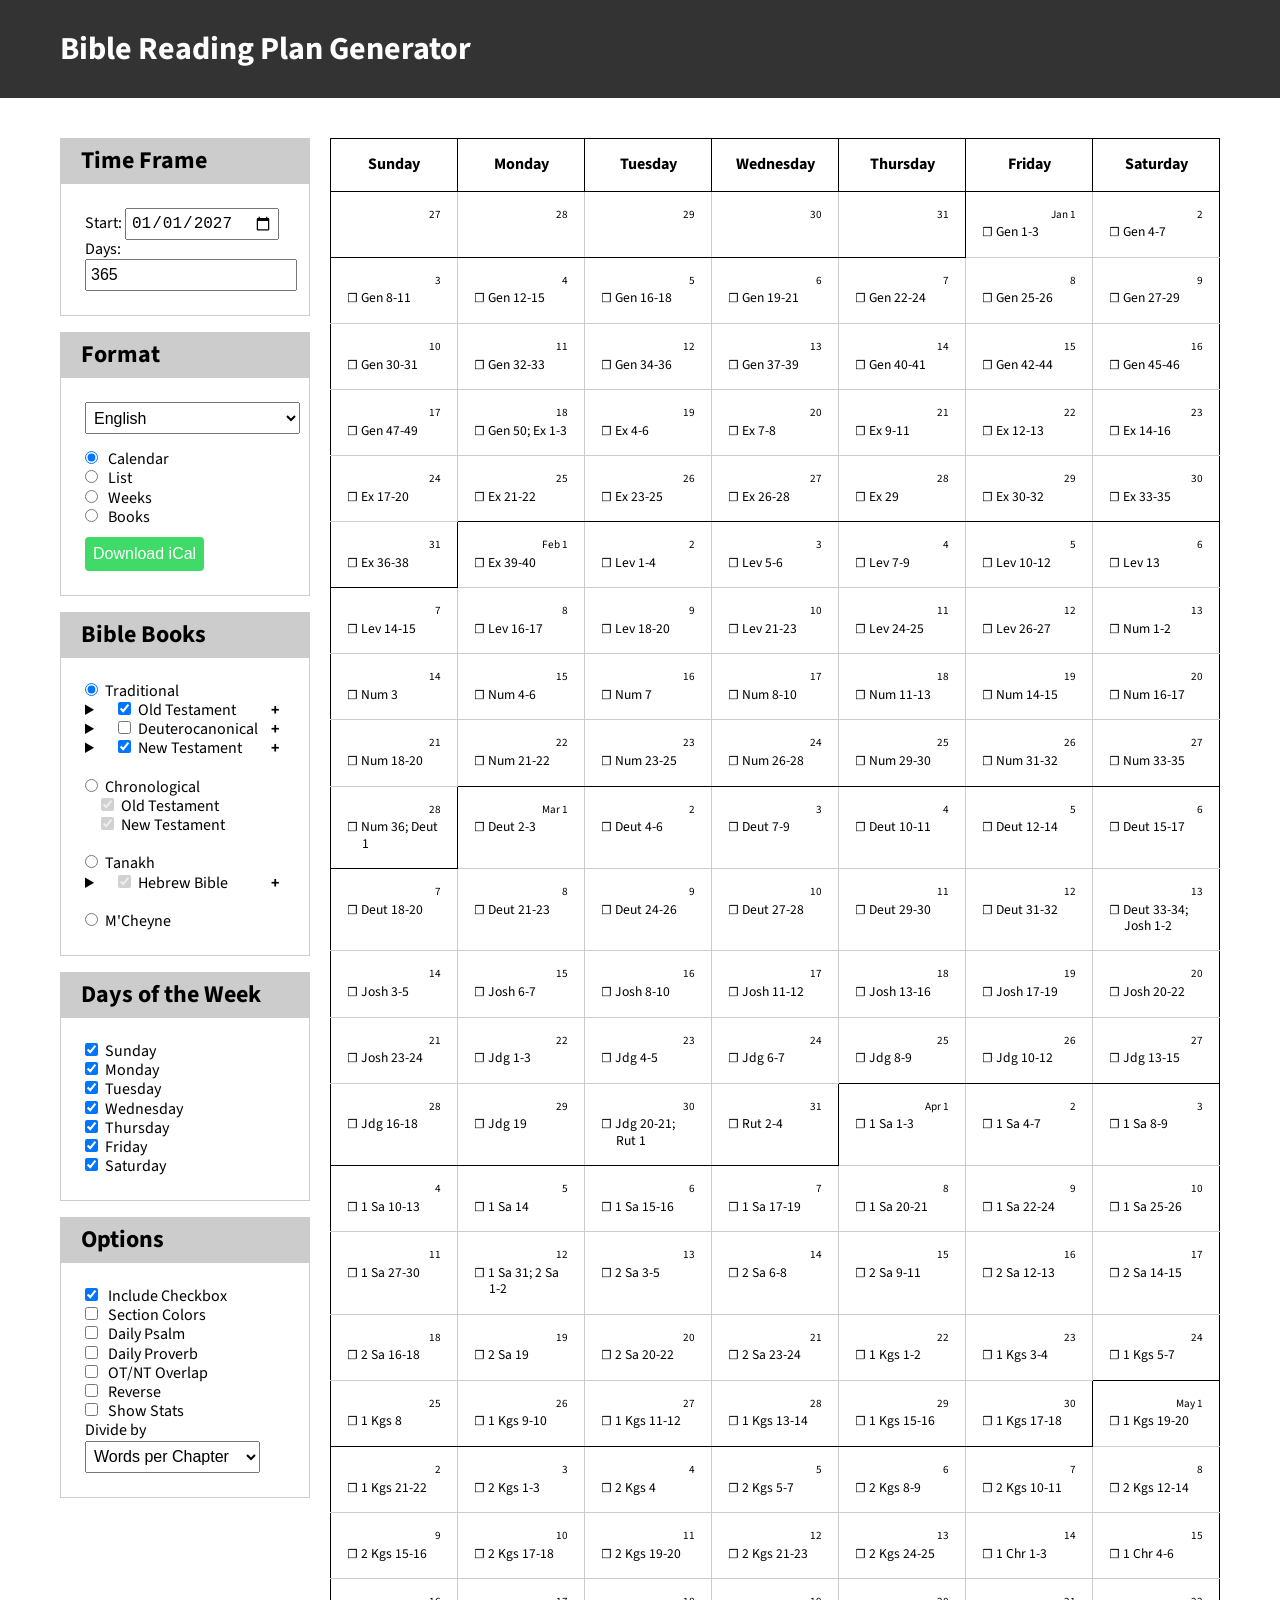
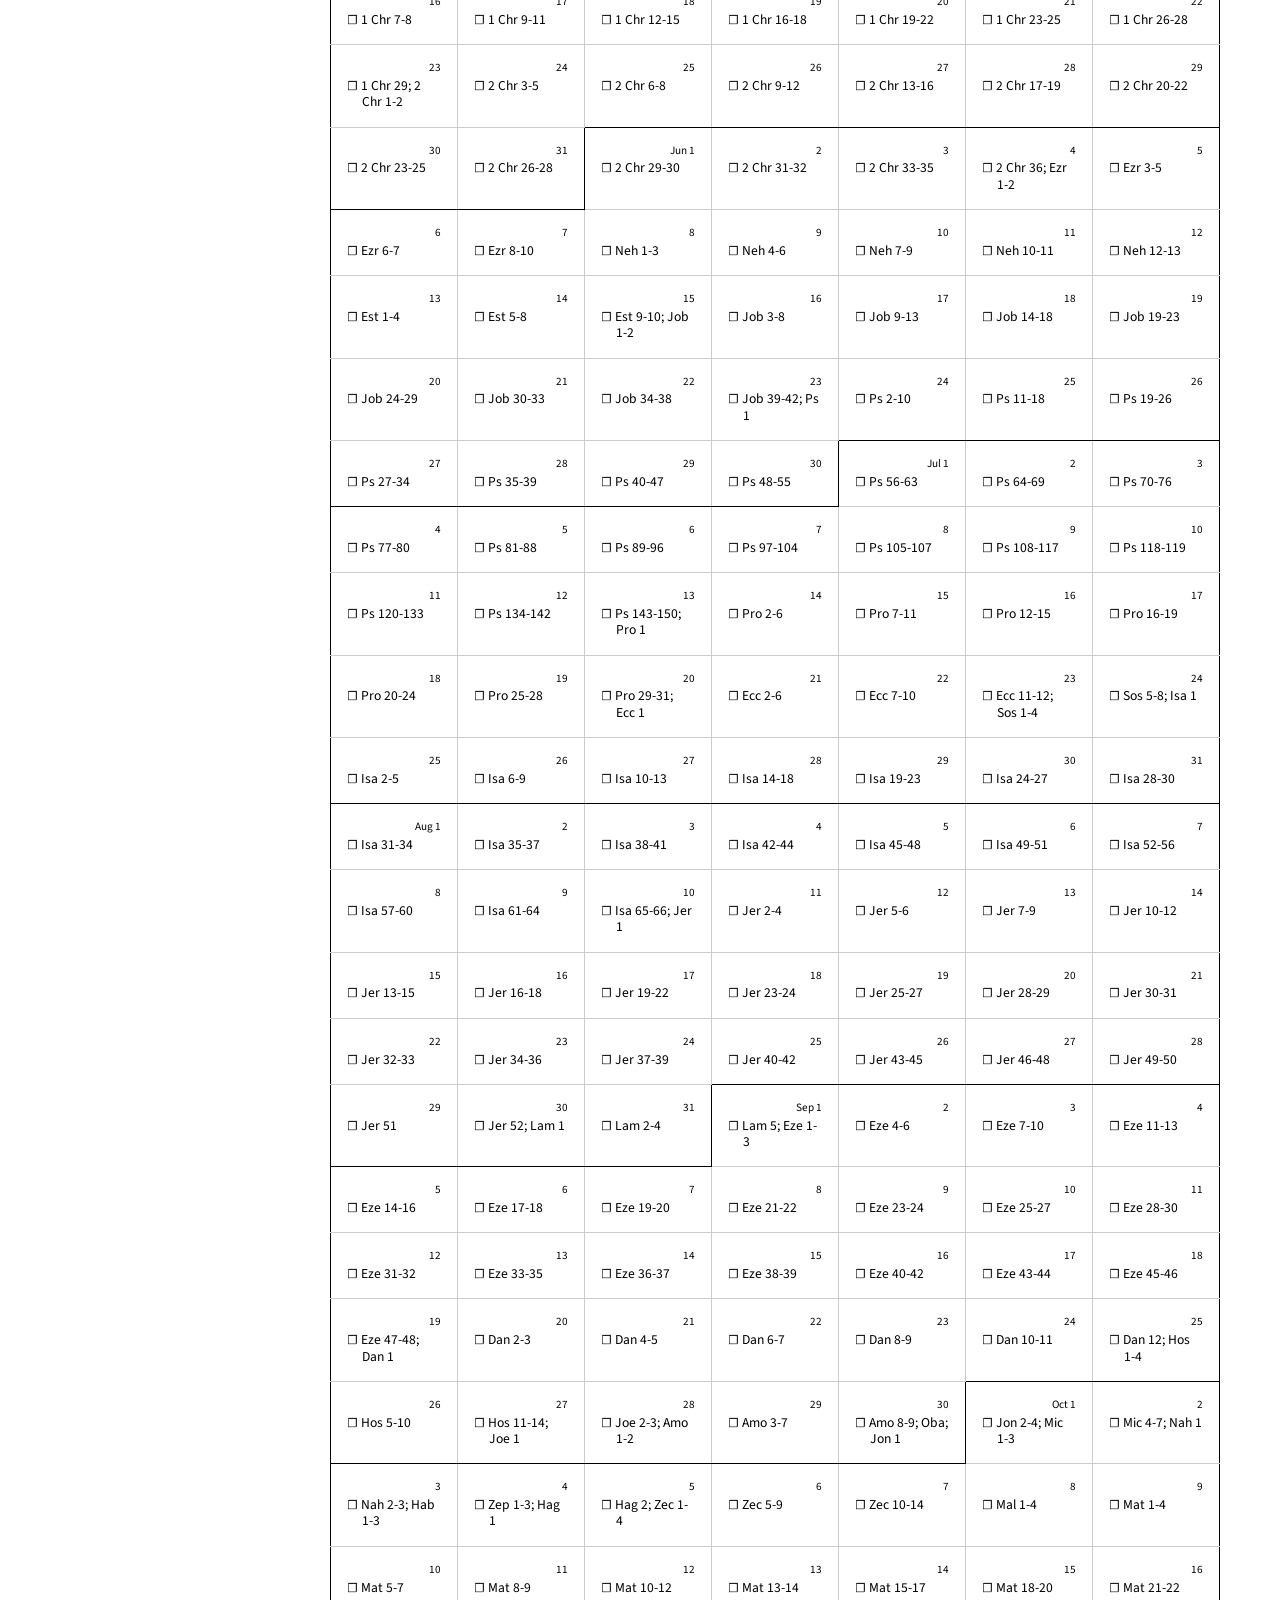
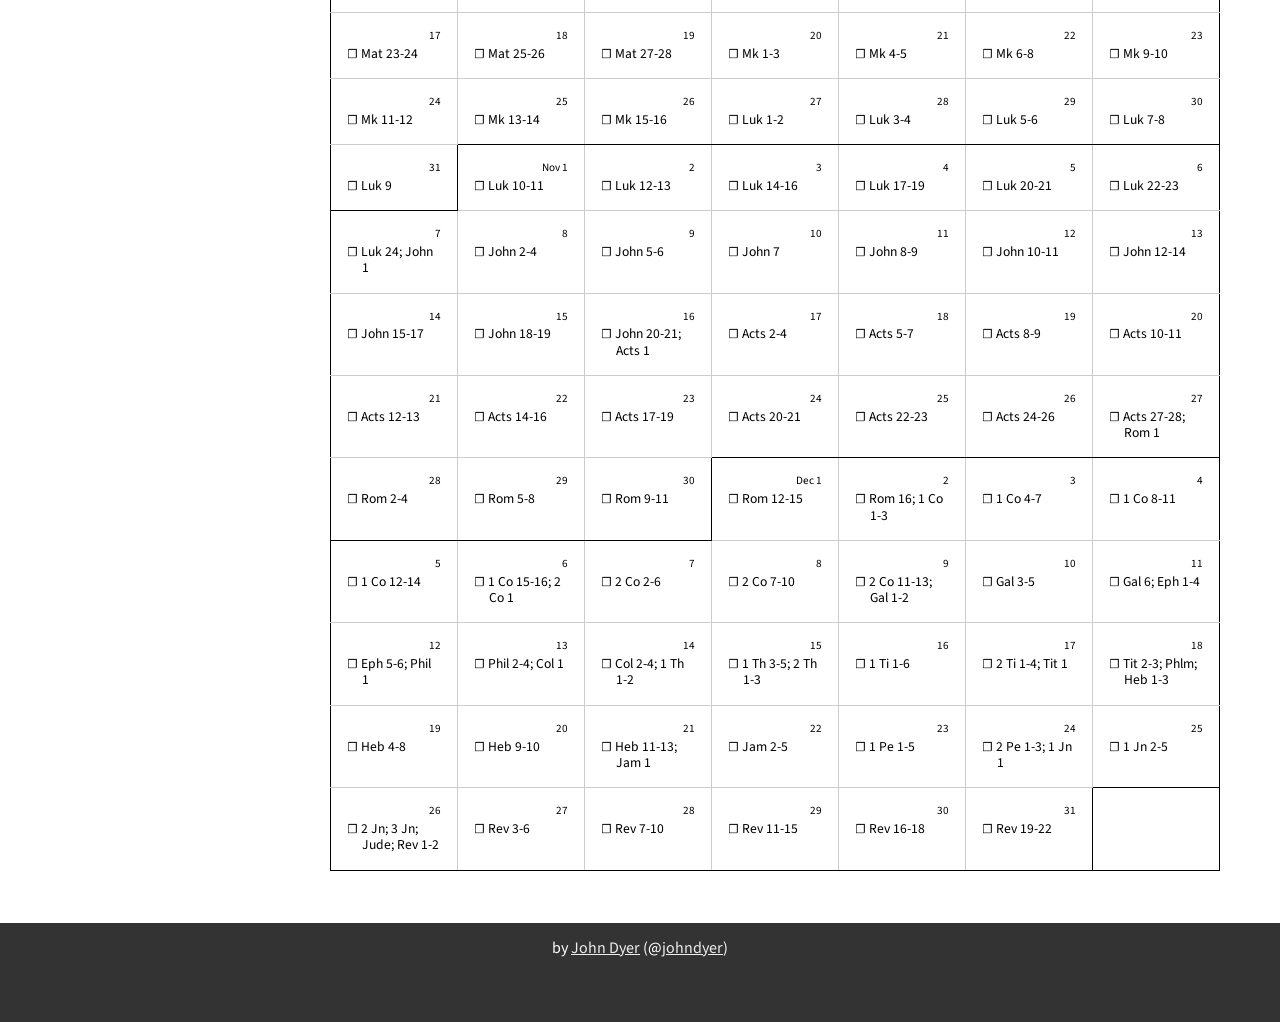
==== index.html @ 1dc115ee "Highlight today" ====
<!doctype html>
<html>
<head lang="en">
	<meta charset="utf-8">	
	<meta name="viewport" content="width=device-width, initial-scale=1">
	<title>Bible Reading Plan Generator</title>

	<link href="https://fonts.googleapis.com/css?family=Merriweather|Source+Sans+Pro&display=swap" rel="stylesheet">
	<link rel="stylesheet" href="style.css?v=2021-01-20" />

	<meta property="og:title" content="Bible Reading Plan Generator" />
	<meta property="og:description" content="Choose your time frame, format, and the books of the Bible you want to read, then print it out!" />
	<meta property="og:url" content="http://biblereadingplangenerator.com/" />
	<meta property="og:image" content="http://biblereadingplangenerator.com/biblereadingplandemo.png" />
</head>
<body>
	
	<div id="container">		
		<header id="main-header">
			<h1>Bible Reading Plan Generator</h1>
		</header>
		
		<main>
			<nav id="settings">
			<section class="decision" id="section-time">
				<header>
					<h2>Time Frame</h2>
				</header>
						
				<div class="decision-body">				
					Start: 	<input type="date" id="time-startdate" placeholder="Start Date" />
					Days: 	<input type="number" id="time-days" placeholder="Days in plan" />
				</div>
			</section>
			
			<section class="decision" id="section-format">
				<header>
					<h2>Format</h2>
				</header>
				
				<div class="decision-body">
					<select id="options-language">
						<option value="en">English</option>
						<option value="de">Deutsch (German)</option>
						<option value="fr">le français (French)</option>
						<option value="es">español (Spanish)</option>
						<option value="sv">svenska (Swedish)</option>
						<option value="sv">हिन्दी (Hindi)</option>
						<option value="zh-CN">汉语 (Chinese Simplified)</option>
						<option value="zh-TW">漢語 (Chinese Traditional)</option>
						<option value="ar">العَرَبِيَّة‎ (Arabic)</option>
					</select>
					
					<label>
						<input type="radio" id="formatstyle-calendar" name="formatstyle" value="calendar" >
						Calendar
					</label>

					<label>
						<input type="radio" id="formatstyle-list" name="formatstyle" value="list">
						List
					</label>
					
					<label>
						<input type="radio" id="formatstyle-weeks" name="formatstyle" value="weeks">
						Weeks
					</label>

					<label>
						<input type="radio" id="formatstyle-books" name="formatstyle" value="books">
						Books
					</label>					
				

					<input type="button" id="download-pdf" value="Get PDF" style="display:none;">
											
					<input type="button" id="download-ics" value="Download iCal">
					
					
				</div>
			</section>				
			
			<section class="decision" id="section-books">
				<header>
					<h2>Bible Books</h2>
				</header>
				
				<div class="decision-body">
					
					<div class="order-traditional order-group">
						<label><input type="radio" name="bibleorder" value="traditional">Traditional</label>
						
						<details class="section-OT">
							<summary>
								<label class="books-testament"><input type="checkbox" value="OT">Old Testament</label>
							</summary>

							<div class="books-list">						
								
							</div>						
						</details>						

						<details class="section-DC">
							<summary>
								<label class="books-testament"><input type="checkbox" value="DC">Deuterocanonical</label>
							</summary>

							<div class="books-list">						
								
							</div>						
						</details>						
						
						<details class="section-NT">
							<summary>
								<label class="books-testament"><input type="checkbox" value="NT">New Testament</label>
							</summary>

							<div class="books-list">
													
							</div>
						</details>
					</div>
					
					
					<div class="order-chronological order-group">
						<br>
						<label><input type="radio" name="bibleorder" value="chronological" >Chronological</label>
						<br>
						<label class="books-testament"><input type="checkbox" class="section-ot" value="OT">Old Testament</label>
						<br>
						<label class="books-testament"><input type="checkbox" class="section-nt" value="NT" >New Testament</label>
					</div>


					<div class="order-tanakh order-group">
						<br>
						<label><input type="radio" name="bibleorder" value="tanakh">Tanakh</label>
						
						<details class="section-OT">
							<summary>
								<label class="books-testament"><input type="checkbox" value="OT">Hebrew Bible</label>
							</summary>

							<div class="books-list">						
								
							</div>						
						</details>						

					</div>	


					<div class="order-mcheyne order-group">
						<br>
						<label><input type="radio" name="bibleorder" value="mcheyne" >M'Cheyne</label>						
					</div>																
				</div>
			</section>	
			
					
			<section class="decision" id="section-days">
				<header>
					<h2>Days of the Week</h2>
				</header>
				
				<div class="decision-body">								
					<label><input type="checkbox" id="days-1" value="1">Sunday</label>
					<label><input type="checkbox" id="days-2" value="2">Monday</label>
					<label><input type="checkbox" id="days-3" value="3">Tuesday</label>
					<label><input type="checkbox" id="days-4" value="4">Wednesday</label>
					<label><input type="checkbox" id="days-5" value="5">Thursday</label>
					<label><input type="checkbox" id="days-6" value="6">Friday</label>
					<label><input type="checkbox" id="days-7" value="7">Saturday</label>			
				</div>
			</section>
						
			<section class="decision" id="section-options">
				<header>
					<h2>Options</h2>
				</header>
				
				<div class="decision-body">

					<label><input type="checkbox" id="options-checkbox"> Include Checkbox</label>

					<label><input type="checkbox" id="options-sectioncolors"> Section Colors</label>

					<label><input type="checkbox" id="options-dailypsalm" > Daily Psalm</label>					
					
					<label><input type="checkbox" id="options-dailyproverb" > Daily Proverb</label>

					<label><input type="checkbox" id="options-otntoverlap" > OT/NT Overlap</label>
					
					<label><input type="checkbox" id="options-reverse" > Reverse</label>

					<label><input type="checkbox" id="options-stats"> Show Stats</label>

					<label>Divide by
						<select id="options-logic">
							<option value="chapters" >Number of Chapters</option>
							<option value="words" selected>Words per Chapter</option>
							<option value="pericopes">Pericopes</option>
						</select>
					</label> 
						
					


				</div>
			</section>


			</nav>				
			
			<div id="output">
				
				
			</div>
						
		</main>
		
		<footer id="main-footer">
			by <a href="https://j.hn/">John Dyer</a> (@<a href="https://twitter.com/johndyer/">johndyer</a>)
		</footer>
	
	</div>
	
	<script src="jquery.min.js"></script>
	<scriptx src="jspdf.min.js"></scriptx>
	<scriptx src="https://cdnjs.cloudflare.com/ajax/libs/html2canvas/0.4.1/html2canvas.min.js"></scriptx>
	<script src="helpers.js?v=2021-01-20"></script>
	
	<script src="bible.data.js?v=2021-01-20"></script>
	<script src="bible.data.sv.js?v=2021-01-20"></script>
	<script src="bible.data.es.js?v=2021-01-20"></script>
	<script src="bible.data.fr.js?v=2021-01-20"></script>
	<script src="bible.data.de.js?v=2021-01-20"></script>
	<script src="bible.data.ar.js?v=2021-01-20"></script>
	<script src="bible.data.hi.js?v=2021-01-20"></script>
	<script src="bible.data.zh-TW.js?v=2021-01-20"></script>
	<script src="bible.data.zh-CN.js?v=2021-01-20"></script>
	<script src="bible.data.wordcounts.js?v=2021-01-20"></script>
	<script src="bible.reference.js?v=2021-01-20"></script>
	<script src="bible.plans.js?v=2021-01-20"></script>
	<script src="bible.pericopes.js?v=2021-01-20"></script>
	
	<script src="plans.js?v=2021-01-20"></script>
	
	<script src="app.js?v=2021-01-20"></script>
	

<!-- Global site tag (gtag.js) - Google Analytics -->
<script async src="https://www.googletagmanager.com/gtag/js?id=UA-3734687-20"></script>
<script>
  window.dataLayer = window.dataLayer || [];
  function gtag(){dataLayer.push(arguments);}
  gtag('js', new Date());

  gtag('config', 'UA-3734687-20');
</script>

</body>
</html>
---- style.css ----
* {
	margin: 0;
	padding: 0;
	box-sizing: border-box;
}

body {
	font: 16px/1.2 'Source Sans Pro', sans-serif;; /* 'Merriweather', serif ; /* Helvetica */
}
h1, h2, h3, h4, h5, h6 {
	--font-family: 'Source Sans Pro', sans-serif;
	font-weight: bold;
}
input[type=text],
input[type=number],
input[type=date] {
	--font-family: 'Source Sans Pro', sans-serif;
	padding: 0.25em;
	font-size: 1em;;
	height: 2em;
}
select {
	--font-family: 'Source Sans Pro', sans-serif;
	padding: 0.25em;
	font-size: 1em;
	height: 2em;
}


#main-header {
	background-color: #333; //#563d7c; /* #77530e; #3c43a6; */
	color: #fff;
	padding: 30px 0;	
	margin: 0 0 20px 0;
}
#main-header h1 {
	max-width: 1200px;
	margin: 0 auto;
	padding: 0 20px;
}

main {
	max-width: 1200px;
	margin: 20px auto;
	padding: 20px;	
}

#settings {
	
}

#options-language {
	margin-bottom: 1em;;
}

@media (min-width: 700px) {
	main {
		display:flex;
	}

	#settings {
		width: 250px;
		margin-right: 20px;
	}
}


#main-footer {
	background: #333;
	margin: 2em 0 0 0;
	color: #fff;
	text-align: center;
	padding: 1em 0 4em;
}

#main-footer a {
	color: #eee;
}

section.decision {
	border: 1px solid #ccc;
	margin: 0 0 1em;
	padding: 1.5em;
	overflow: hidden;
}
section.decision header {
	margin: -1.5em -1.5em 1.5em -1.5em;
	padding: 0.5em 1.25em;
	background: #ccc;
}

label {
	margin: 0 0 0 0;
}
label input {
	margin-right: 0.5em;	
}

input[type=button] {
	
	padding: 0.5em;
	background:#3fda67;
	color: #fff;
	border: none;
	font-size: 1.0em;
	border-radius: 4px;
	margin-top: 10px;
	cursor: pointer;
}
input[type=button]:hover {
	
	background:#32c357;

}

#section-options label {
	display: block;
}

#section-format label {
	display: block;
}

.books-testament {	
	margin-left: 1em;
}

.books-section {
	float: left;
	margin: 0 3em 2em 0 ;
}

.books-list {
	padding: 0 0 1.0em 1.75em;	
	font-size: 0.9rem;
}

#section-days label {
	display: block;
}

#section-books details summary::-webkit-details-marker {
	display: none;
}
#section-books  details > summary:after {	
	content: "+"; 
	color: #000;	
	float: right; 
	font-size: 1.0em; 
	font-weight: bold; 
	margin: 0 0 0 0; 
	padding: 0; 
	text-align: center; 
	width: 20px;
}
#section-books details[open] > summary:after {
    content: "-";
}

.books-list label {
	display: block;
}

#output {
	flex: 1 1;
}

.is-today {	
	background: #fff1b9 !important;
}

.plan-color .is-today {
	border: solid 1px #feda4b !important;
}

@media print {
	#main-header, #main-footer {
		background: #fff;
		color: #333;
	}

	#main-header {
		
	}
	#main-footer a {
		color: #333;
		text-decoration: none;
	}

	section.decision {
		display: none;
	}
	#settings {
		display: none;
	}
}


.plan-weeks {
	display: flex;
	flex-wrap: wrap;
}
.week-block {
	margin-bottom: 1em;
	width: 33%;
}
.week-block .week {
	font-weight: bold;
	margin-bottom: 6px;
}

@media (max-width: 800px) {
	.week-block {
		width: 50%;
	}
}
@media (max-width: 500px) {
	.week-block {
		width: 100%
	}
}


.plan-list {
	/*
	-moz-column-rule: 1px solid #ccc; 
	-webkit-column-rule: 1px solid #ccc; 
	column-rule: 1px solid #ccc; 
	*/
	-webkit-column-count: 3; 
	-moz-column-count: 3; 	
	column-count: 3;	
}
@media (max-width: 800px) {
	.plan-list {
		-webkit-column-count: 2; 
		-moz-column-count: 2; 	
		column-count: 2;
	}
}
@media (max-width: 500px) {
	.plan-list {
		-webkit-column-count: 1; 
		-moz-column-count: 1; 	
		column-count: 1;
	}
}

.plan-weeks .entry,
.plan-list .entry { 
	display: flex;
}
.entry .date { 
	width: 30%; 
	padding-right: 1.2em; 
	text-align: right; 	
	font-family:'Source Sans Pro', sans-serif;
}
.entry .verses { 
	width: 70%; 	
}

.plan-checkbox .plan-list .verses::before,
.plan-checkbox .plan-weeks .verses::before,
.plan-checkbox .plan-calendar .verses::before {
	content: '☐ ';
	content: '\2610 ';
	padding-right: 0.25em;
}

.plan-checkbox .plan-list .verses,
.plan-checkbox .plan-weeks .verses,
.plan-checkbox .plan-calendar .verses {
	text-indent: -15px;
    padding-left: 15px;
}

.plan-calendar { border-collapse: collapse; border: 1px solid #000;}		
.plan-calendar td,.plan-calendar th  { padding: 1em; vertical-align: top; width: 14%; border: 1px solid #ccc; }	
.plan-calendar th  { border: 1px solid #000; }	
.plan-calendar .date { display: block; font-size: 0.7em; text-align: right; margin-bottom: 0.3em; }		
.plan-calendar .verses { display: block;  font-size: 0.85em; }	
.plan-calendar .monthstart { border-left-color: #000; border-top-color: #000;  }		
.plan-calendar .monthend { border-right-color: #000; border-bottom-color: #000; }			
.plan-calendar .firstweek { border-top-color: #000;  }		
.plan-calendar .lastweek { border-bottom-color: #000;  }
.plan-calendar tr td:first-child { border-left-color: #000; }
.plan-calendar tr td:nth-child(7) { border-right-color: #000; }	

.plan-calendar .stats {
	font-size: 0.80em;
	margin-top: 6px;
	display: block;
}


.plan-color .section-pentateuch { background: #cbf4fb; #469eac;  }		
.plan-color .section-historical { background: #e2f7bd; #839f50;  }
.plan-color .section-poetic { background: #fbf5c3; #beb45a;  }
.plan-color .section-major { background: #f7ddef; #b38fa8;  }
.plan-color .section-minor { background: #f7ddef; #b18da7;  }
.plan-color .section-gospel { background: #fdc6ca; #ce1f2c;  }
.plan-color .section-acts { background: #fbe6ac; #deb545;  }
.plan-color .section-pauline, .plan-color .section-pastoral { background: #bafdf6; #008376;  }
.plan-color .section-general { background: #c0f9ae; #5d974b;  }
.plan-color .section-revelation { background: #b0a6f3; #6b6499;  }
.plan-color .section-deuterocanonical { background: #efefef;   }


.plan-books {
	font-size: 10px; line-height: 1.2; font-family: Helvetica; 
}

.plan-books .book { 
	margin: 0 0 0.05in 0; 
	display: flex;
}
.plan-books .name { 
	width: 1in; 
	-float: left; 
	margin-right: 0.1in;
}
.plan-books .chapters { 
	flex: 1 1;
	/* nothign needed */
}

.plan-books .box { 
	margin: 0 0.01in 0.05in 0; 
	border: solid 1px #111; 
	display: inline-block;
	padding: 3px;
    line-height: 1;	
}


.plan-books .title { width: 1in;  }

.plan-books .chapter { min-width: 0.15in;  width: 7em; }


iframe.pdf {
	width: 100%;
	border: 0;
	height: 8in;
}
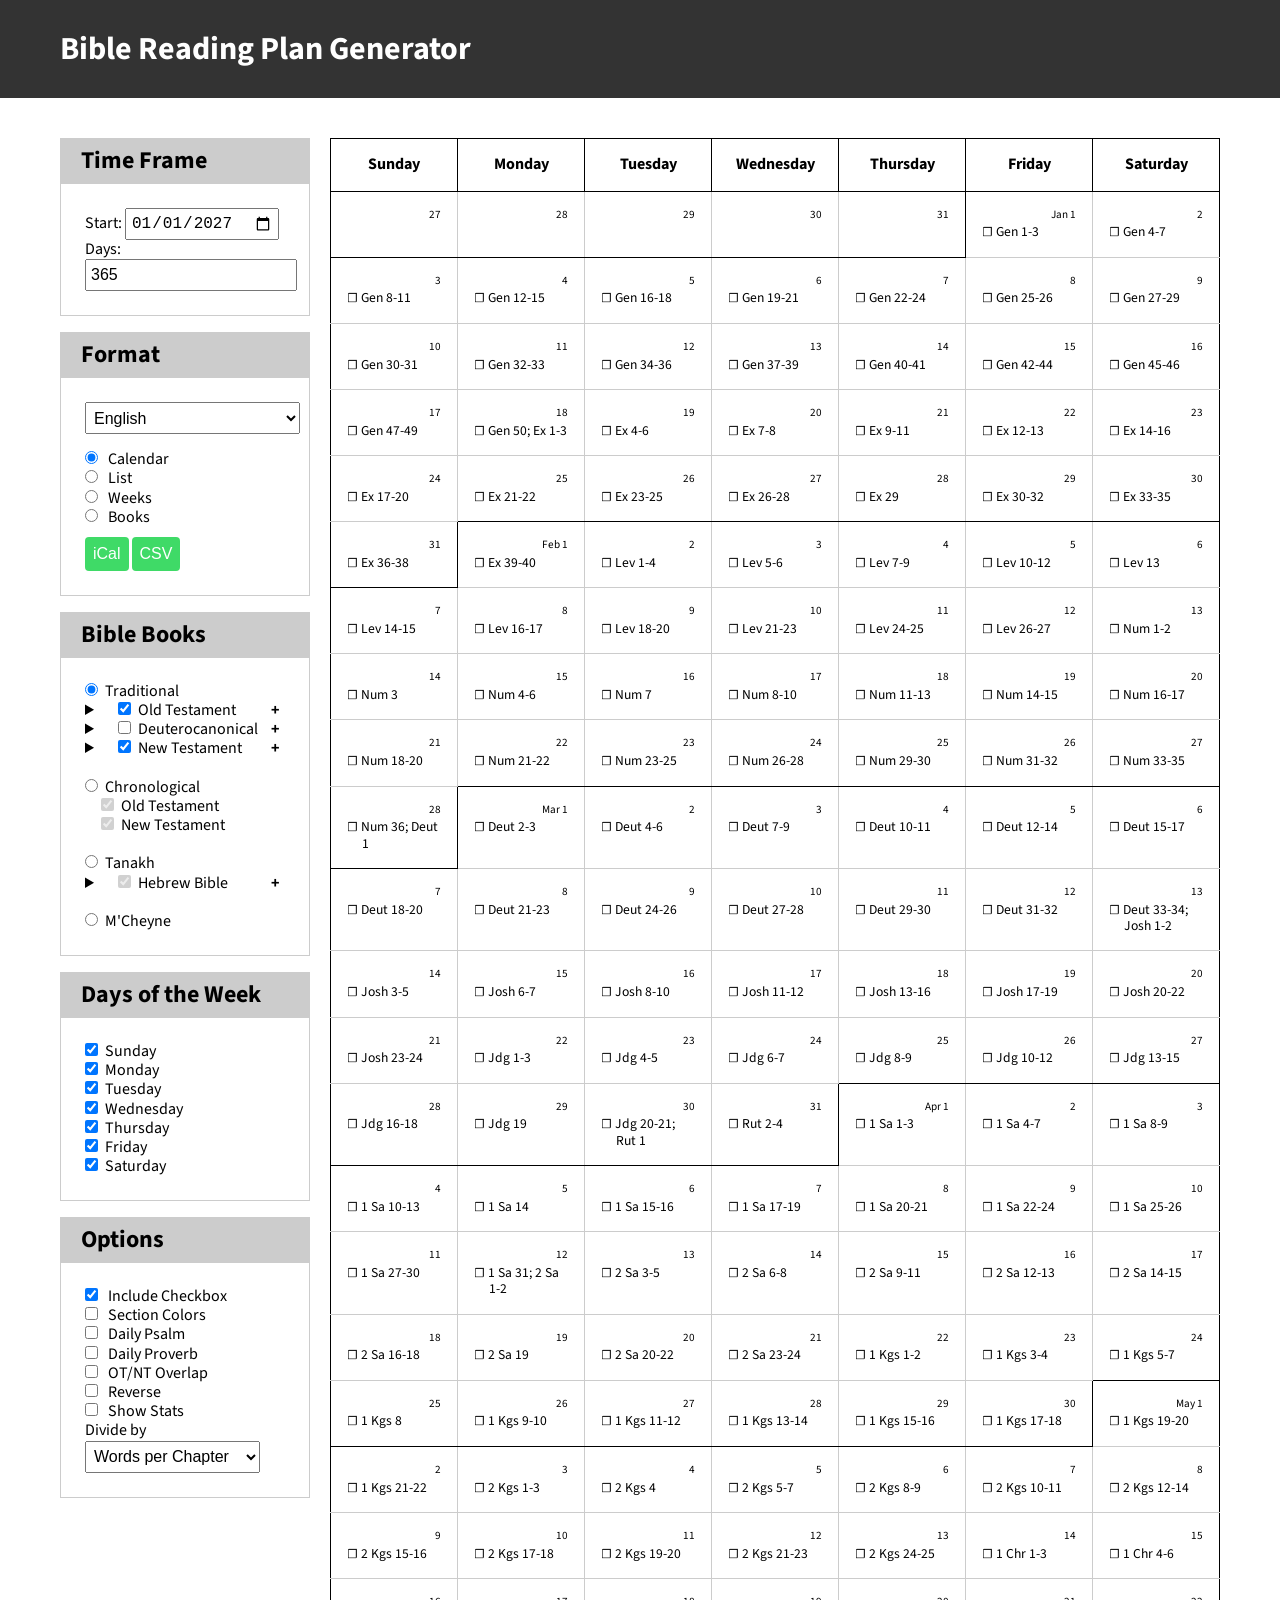
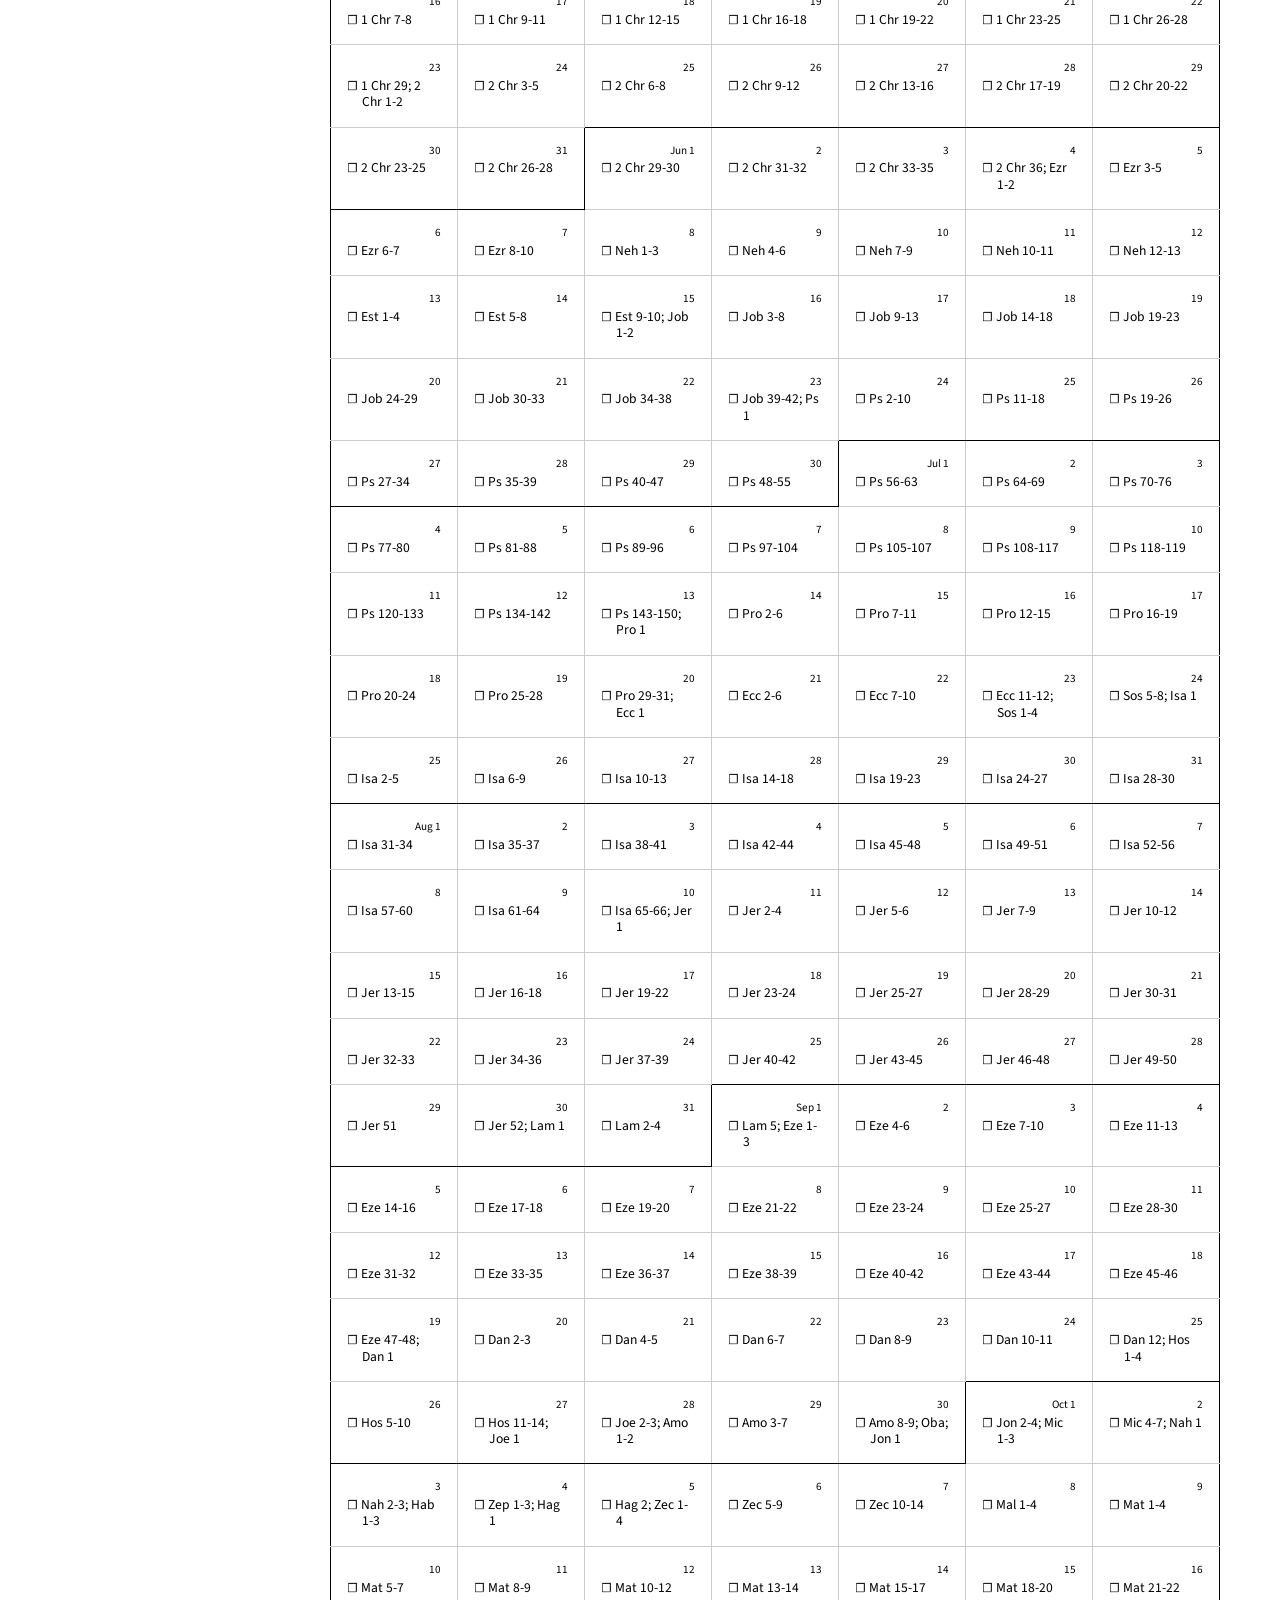
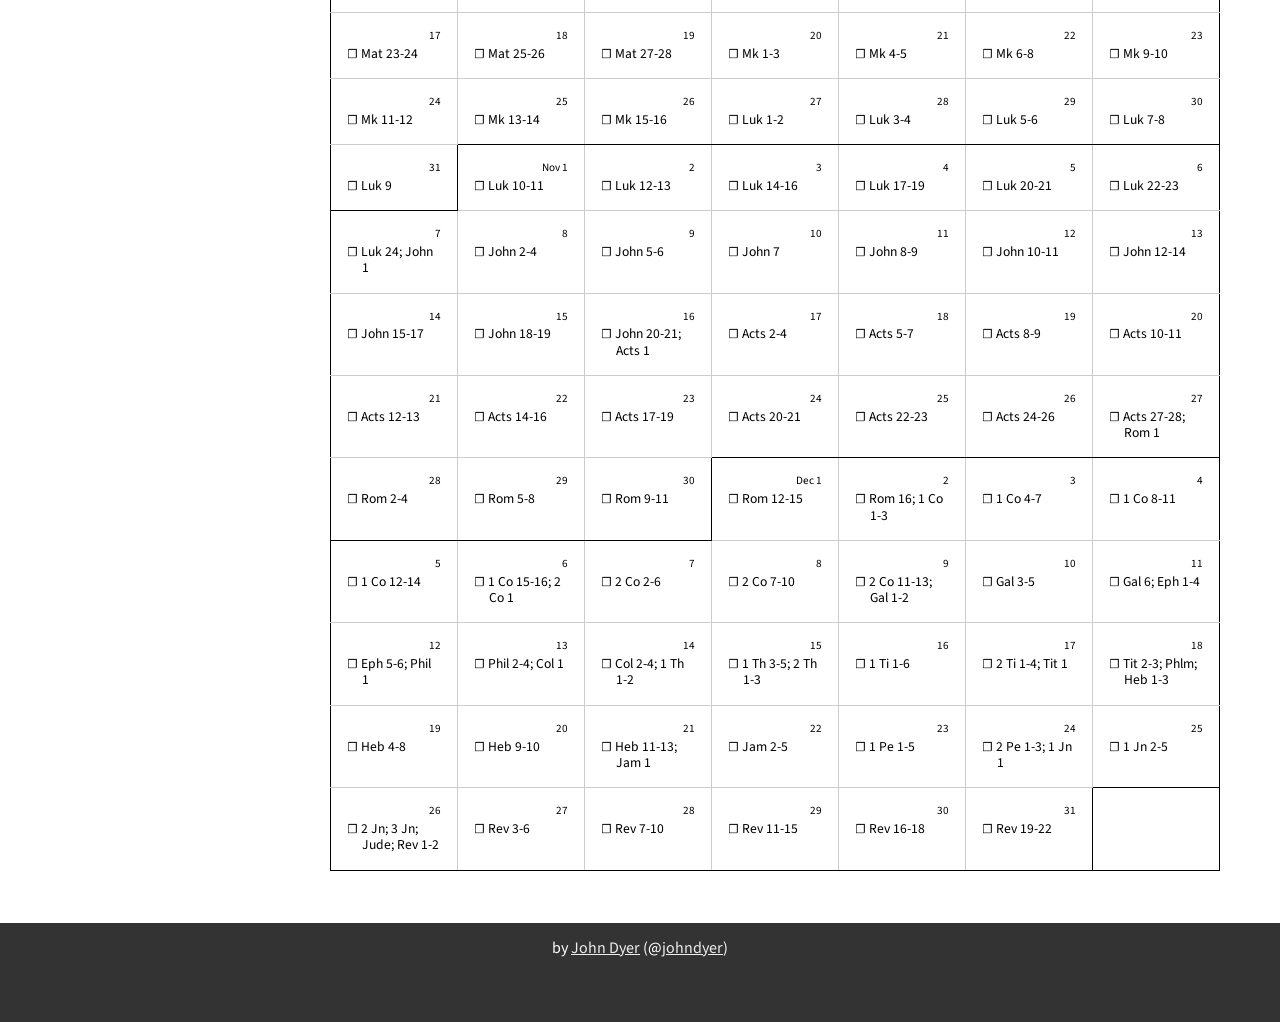
==== commit 9282e0d5: "Added CSV export" ====
--- a/index.html
+++ b/index.html
@@ -6,7 +6,7 @@
 	<title>Bible Reading Plan Generator</title>
 
 	<link href="https://fonts.googleapis.com/css?family=Merriweather|Source+Sans+Pro&display=swap" rel="stylesheet">
-	<link rel="stylesheet" href="style.css?v=2021-01-20" />
+	<link rel="stylesheet" href="style.css?v=2021-01-21" />
 
 	<meta property="og:title" content="Bible Reading Plan Generator" />
 	<meta property="og:description" content="Choose your time frame, format, and the books of the Bible you want to read, then print it out!" />
@@ -74,7 +74,8 @@
 
 					<input type="button" id="download-pdf" value="Get PDF" style="display:none;">
 											
-					<input type="button" id="download-ics" value="Download iCal">
+					<input type="button" id="download-ics" value="iCal">
+					<input type="button" id="download-csv" value="CSV">
 					
 					
 				</div>
@@ -227,25 +228,25 @@
 	<script src="jquery.min.js"></script>
 	<scriptx src="jspdf.min.js"></scriptx>
 	<scriptx src="https://cdnjs.cloudflare.com/ajax/libs/html2canvas/0.4.1/html2canvas.min.js"></scriptx>
-	<script src="helpers.js?v=2021-01-20"></script>
-	
-	<script src="bible.data.js?v=2021-01-20"></script>
-	<script src="bible.data.sv.js?v=2021-01-20"></script>
-	<script src="bible.data.es.js?v=2021-01-20"></script>
-	<script src="bible.data.fr.js?v=2021-01-20"></script>
-	<script src="bible.data.de.js?v=2021-01-20"></script>
-	<script src="bible.data.ar.js?v=2021-01-20"></script>
-	<script src="bible.data.hi.js?v=2021-01-20"></script>
-	<script src="bible.data.zh-TW.js?v=2021-01-20"></script>
-	<script src="bible.data.zh-CN.js?v=2021-01-20"></script>
-	<script src="bible.data.wordcounts.js?v=2021-01-20"></script>
-	<script src="bible.reference.js?v=2021-01-20"></script>
-	<script src="bible.plans.js?v=2021-01-20"></script>
-	<script src="bible.pericopes.js?v=2021-01-20"></script>
-	
-	<script src="plans.js?v=2021-01-20"></script>
-	
-	<script src="app.js?v=2021-01-20"></script>
+	<script src="helpers.js?v=2021-01-21"></script>
+	
+	<script src="bible.data.js?v=2021-01-21"></script>
+	<script src="bible.data.sv.js?v=2021-01-21"></script>
+	<script src="bible.data.es.js?v=2021-01-21"></script>
+	<script src="bible.data.fr.js?v=2021-01-21"></script>
+	<script src="bible.data.de.js?v=2021-01-21"></script>
+	<script src="bible.data.ar.js?v=2021-01-21"></script>
+	<script src="bible.data.hi.js?v=2021-01-21"></script>
+	<script src="bible.data.zh-TW.js?v=2021-01-21"></script>
+	<script src="bible.data.zh-CN.js?v=2021-01-21"></script>
+	<script src="bible.data.wordcounts.js?v=2021-01-21"></script>
+	<script src="bible.reference.js?v=2021-01-21"></script>
+	<script src="bible.plans.js?v=2021-01-21"></script>
+	<script src="bible.pericopes.js?v=2021-01-21"></script>
+	
+	<script src="plans.js?v=2021-01-21"></script>
+	
+	<script src="app.js?v=2021-01-21"></script>
 	
 
 <!-- Global site tag (gtag.js) - Google Analytics -->
--- a/style.css
+++ b/style.css
@@ -207,6 +207,10 @@
 .week-block .week {
 	font-weight: bold;
 	margin-bottom: 6px;
+}
+.month-divider {
+	font-weight: bold;
+	margin: 6px 0;	
 }
 
 @media (max-width: 800px) {
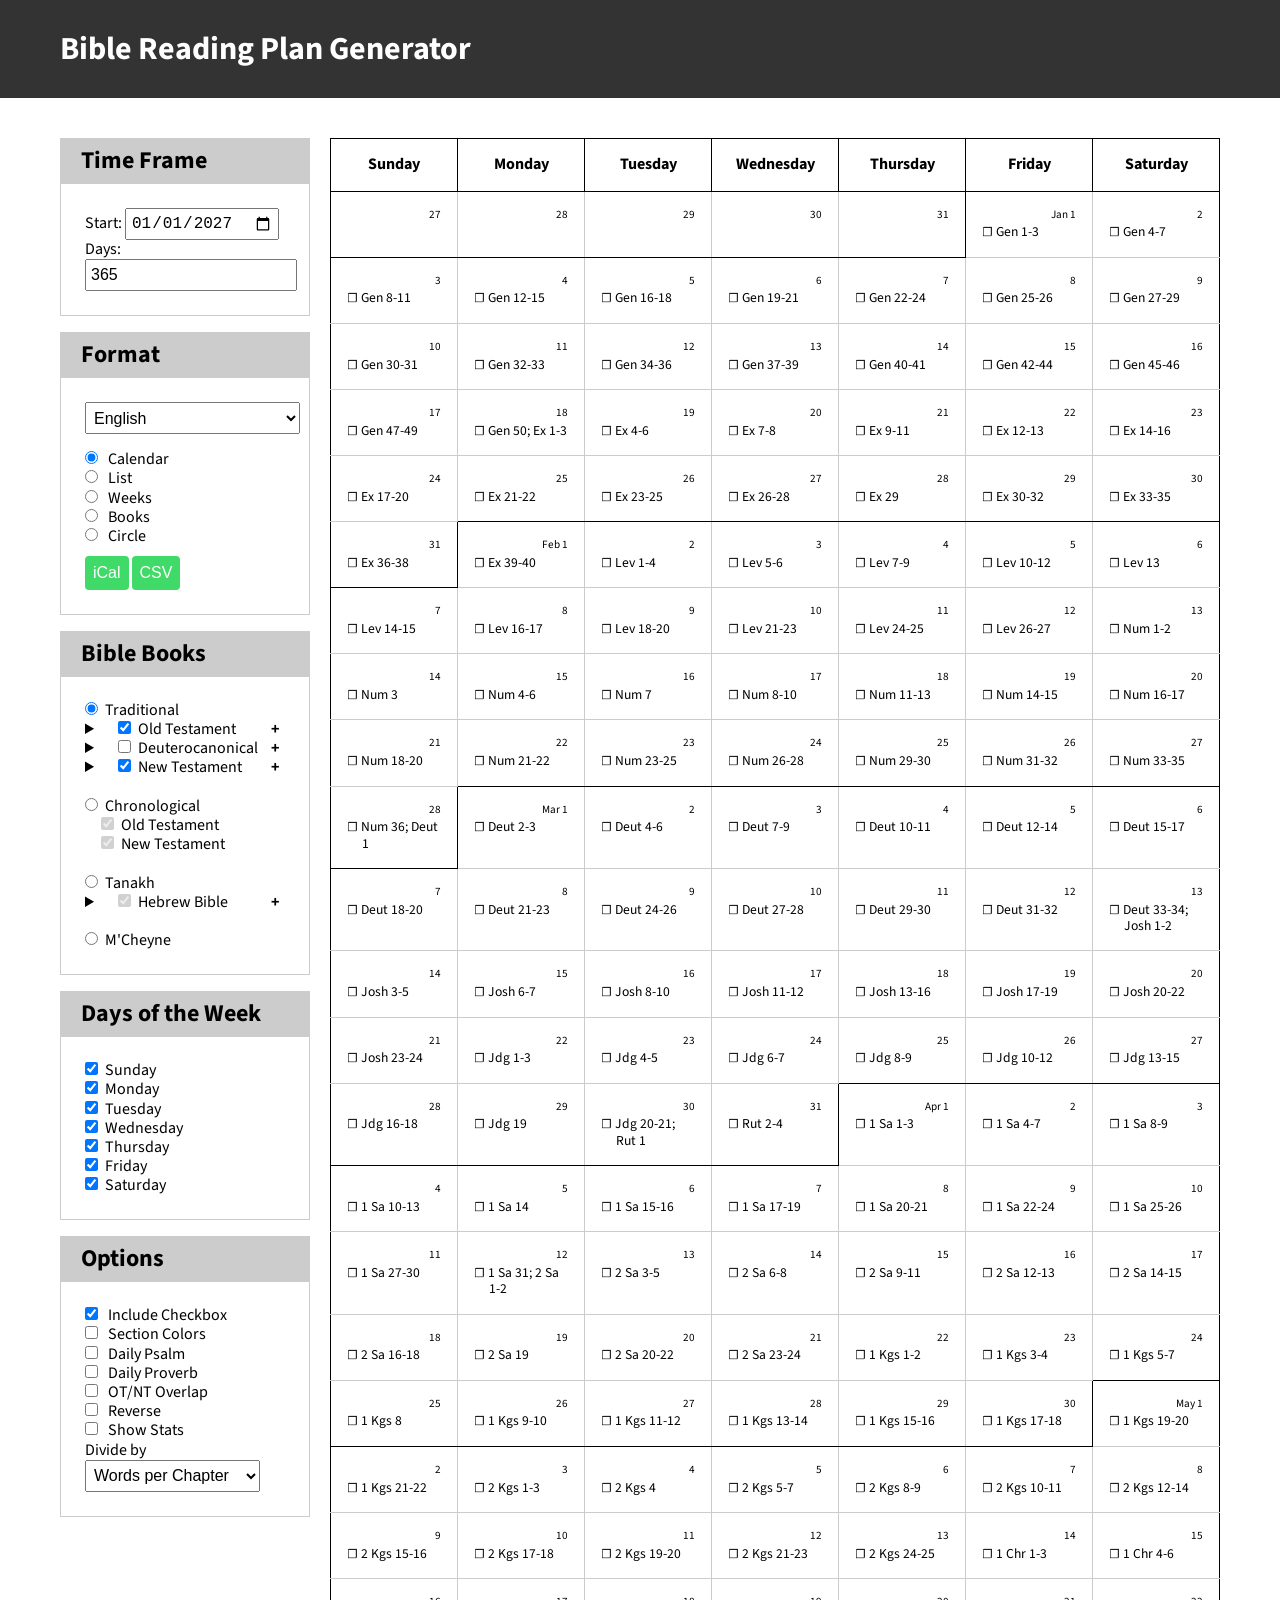
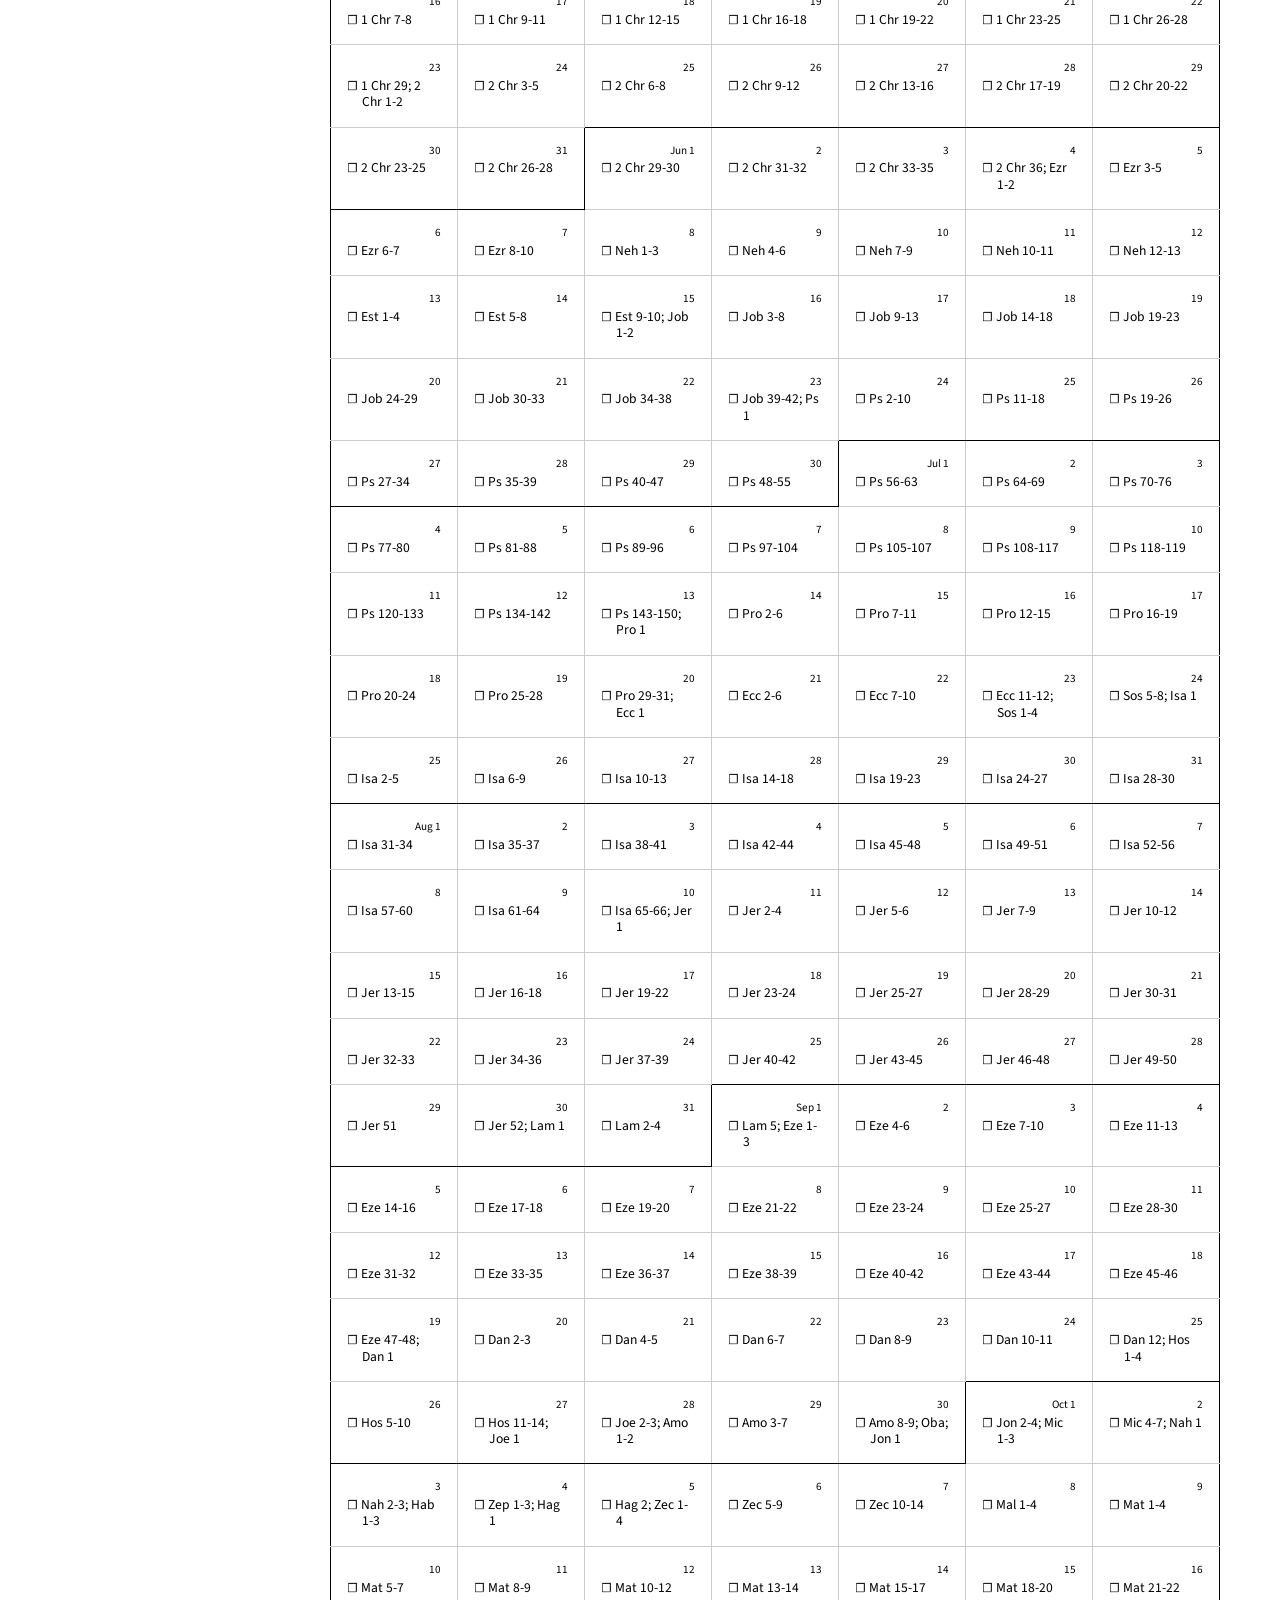
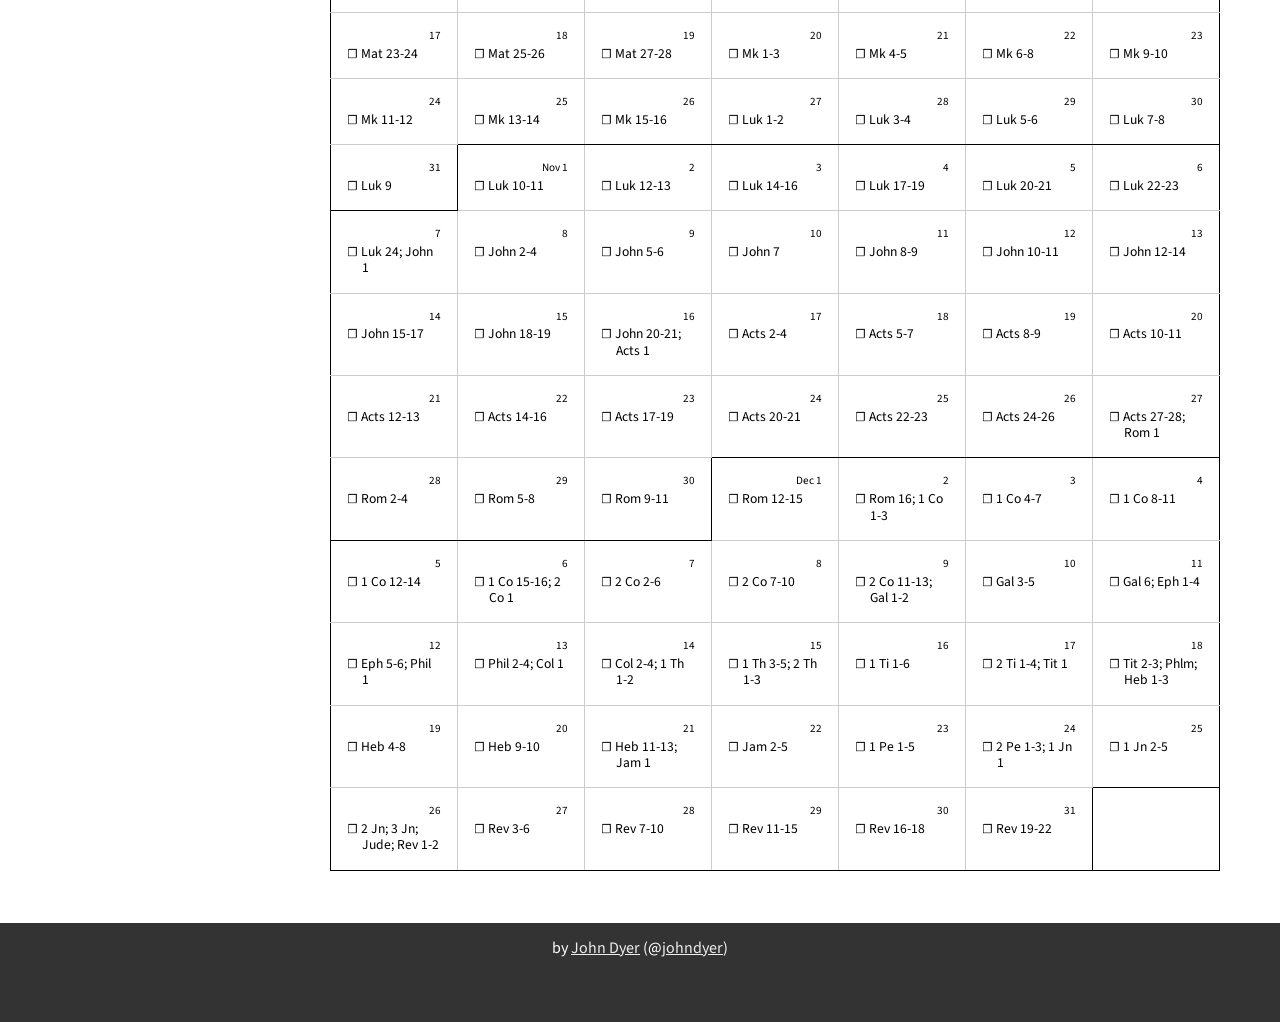
==== commit 8979e8bf: "Circle plan" ====
--- a/index.html
+++ b/index.html
@@ -6,7 +6,7 @@
 	<title>Bible Reading Plan Generator</title>
 
 	<link href="https://fonts.googleapis.com/css?family=Merriweather|Source+Sans+Pro&display=swap" rel="stylesheet">
-	<link rel="stylesheet" href="style.css?v=2021-01-21" />
+	<link rel="stylesheet" href="style.css?v=2021-02-25" />
 
 	<meta property="og:title" content="Bible Reading Plan Generator" />
 	<meta property="og:description" content="Choose your time frame, format, and the books of the Bible you want to read, then print it out!" />
@@ -69,7 +69,12 @@
 					<label>
 						<input type="radio" id="formatstyle-books" name="formatstyle" value="books">
 						Books
-					</label>					
+					</label>	
+					
+					<label>
+						<input type="radio" id="formatstyle-books" name="formatstyle" value="circle">
+						Circle
+					</label>						
 				
 
 					<input type="button" id="download-pdf" value="Get PDF" style="display:none;">
@@ -228,25 +233,26 @@
 	<script src="jquery.min.js"></script>
 	<scriptx src="jspdf.min.js"></scriptx>
 	<scriptx src="https://cdnjs.cloudflare.com/ajax/libs/html2canvas/0.4.1/html2canvas.min.js"></scriptx>
-	<script src="helpers.js?v=2021-01-21"></script>
-	
-	<script src="bible.data.js?v=2021-01-21"></script>
-	<script src="bible.data.sv.js?v=2021-01-21"></script>
-	<script src="bible.data.es.js?v=2021-01-21"></script>
-	<script src="bible.data.fr.js?v=2021-01-21"></script>
-	<script src="bible.data.de.js?v=2021-01-21"></script>
-	<script src="bible.data.ar.js?v=2021-01-21"></script>
-	<script src="bible.data.hi.js?v=2021-01-21"></script>
-	<script src="bible.data.zh-TW.js?v=2021-01-21"></script>
-	<script src="bible.data.zh-CN.js?v=2021-01-21"></script>
-	<script src="bible.data.wordcounts.js?v=2021-01-21"></script>
-	<script src="bible.reference.js?v=2021-01-21"></script>
-	<script src="bible.plans.js?v=2021-01-21"></script>
-	<script src="bible.pericopes.js?v=2021-01-21"></script>
-	
-	<script src="plans.js?v=2021-01-21"></script>
-	
-	<script src="app.js?v=2021-01-21"></script>
+	<script src="helpers.js?v=2021-02-25"></script>
+	
+	<script src="bible.data.js?v=2021-02-25"></script>
+	<script src="bible.data.sv.js?v=2021-02-25"></script>
+	<script src="bible.data.es.js?v=2021-02-25"></script>
+	<script src="bible.data.fr.js?v=2021-02-25"></script>
+	<script src="bible.data.de.js?v=2021-02-25"></script>
+	<script src="bible.data.ar.js?v=2021-02-25"></script>
+	<script src="bible.data.hi.js?v=2021-02-25"></script>
+	<script src="bible.data.zh-TW.js?v=2021-02-25"></script>
+	<script src="bible.data.zh-CN.js?v=2021-02-25"></script>
+	<script src="bible.data.wordcounts.js?v=2021-02-25"></script>
+	<script src="bible.reference.js?v=2021-02-25"></script>
+	<script src="bible.plans.js?v=2021-02-25"></script>
+	
+	<script src="bible.pericopes.js?v=2021-02-25"></script>
+
+	<script src="plans.js?v=2021-02-25"></script>
+	<script src="renderers.js?v=2021-02-25"></script>
+	<script src="app.js?v=2021-02-25"></script>
 	
 
 <!-- Global site tag (gtag.js) - Google Analytics -->
--- a/style.css
+++ b/style.css
@@ -298,17 +298,17 @@
 }
 
 
-.plan-color .section-pentateuch { background: #cbf4fb; #469eac;  }		
-.plan-color .section-historical { background: #e2f7bd; #839f50;  }
-.plan-color .section-poetic { background: #fbf5c3; #beb45a;  }
-.plan-color .section-major { background: #f7ddef; #b38fa8;  }
-.plan-color .section-minor { background: #f7ddef; #b18da7;  }
-.plan-color .section-gospel { background: #fdc6ca; #ce1f2c;  }
-.plan-color .section-acts { background: #fbe6ac; #deb545;  }
-.plan-color .section-pauline, .plan-color .section-pastoral { background: #bafdf6; #008376;  }
-.plan-color .section-general { background: #c0f9ae; #5d974b;  }
-.plan-color .section-revelation { background: #b0a6f3; #6b6499;  }
-.plan-color .section-deuterocanonical { background: #efefef;   }
+.plan-color .section-pentateuch { background: #cbf4fb; fill: #cbf4fb;#469eac;  }		
+.plan-color .section-historical { background: #e2f7bd; fill: #e2f7bd; #839f50;  }
+.plan-color .section-poetic { background: #fbf5c3; fill: #fbf5c3; #beb45a;  }
+.plan-color .section-major { background: #f7ddef; fill: #f7ddef; #b38fa8;  }
+.plan-color .section-minor { background: #f7ddef; fill: #f7ddef; #b18da7;  }
+.plan-color .section-gospel { background: #fdc6ca; fill: #fdc6ca; #ce1f2c;  }
+.plan-color .section-acts { background: #fbe6ac; fill: #fbe6ac; #deb545;  }
+.plan-color .section-pauline, .plan-color .section-pastoral { background: #bafdf6; fill: #bafdf6; #008376;  }
+.plan-color .section-general { background: #c0f9ae; fill: #c0f9ae; #5d974b;  }
+.plan-color .section-revelation { background: #b0a6f3; fill: #b0a6f3; #6b6499;  }
+.plan-color .section-deuterocanonical { background: #efefef; fill: #efefef;   }
 
 
 .plan-books {
@@ -347,4 +347,17 @@
 	width: 100%;
 	border: 0;
 	height: 8in;
+}
+
+.plan-stats {
+	margin: 0.5in auto 0;
+	width: 250px;
+}
+.plan-stats th, 
+.plan-stats td {
+	text-align: left;
+}
+
+#output svg {
+	width: 100%;
 }
